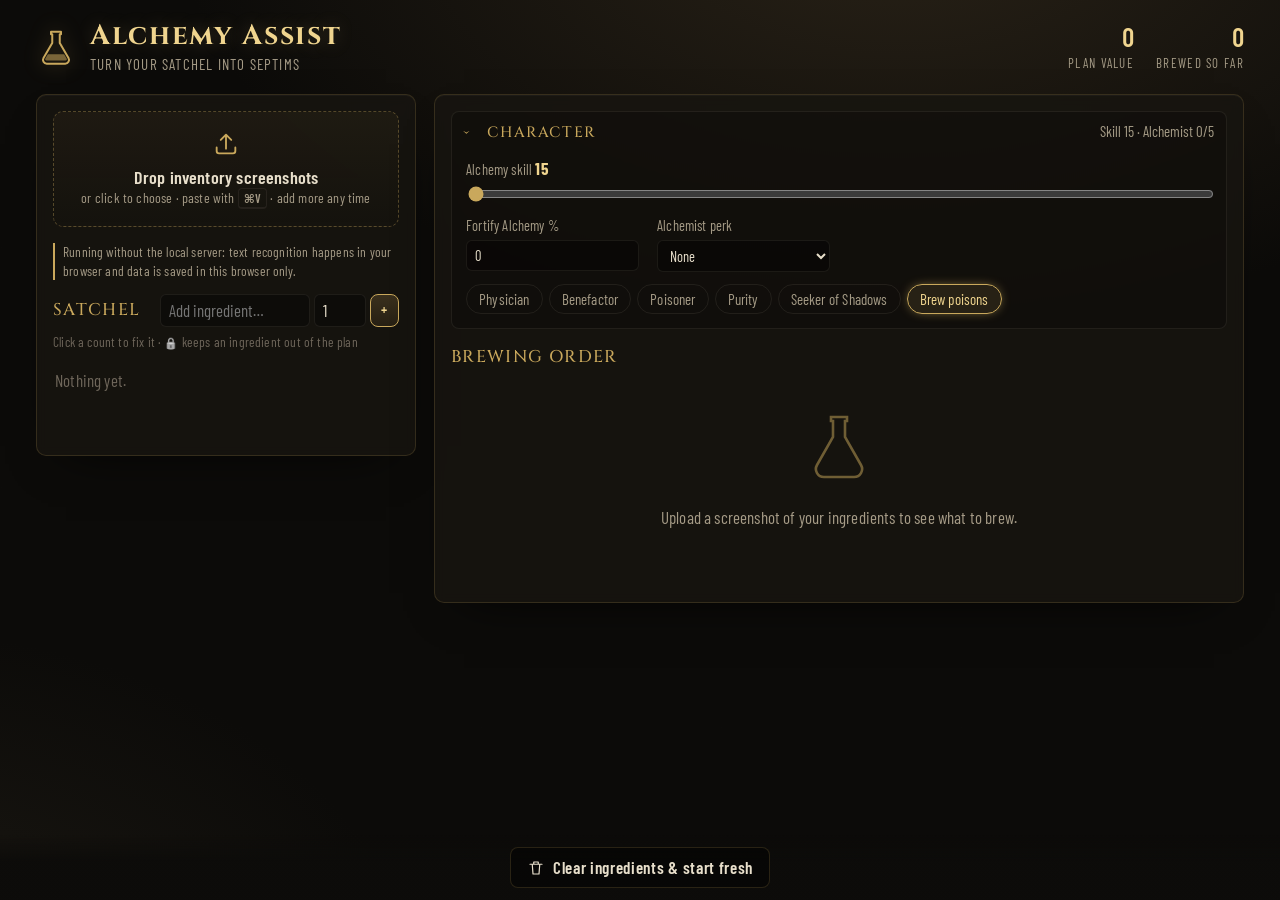
==== public/index.html @ 6e5aa216 "Skyrim Alchemy Assist: screenshot-based potion profit planner Local Python server with macOS Vision " ====
<!doctype html>
<html lang="en">
<head>
  <meta charset="utf-8" />
  <meta name="viewport" content="width=device-width, initial-scale=1" />
  <title>Alchemy Assist</title>
  <link rel="icon" href="data:image/svg+xml,%3Csvg xmlns='http://www.w3.org/2000/svg' viewBox='0 0 32 32'%3E%3Cpath d='M12 3h8v2h-1v7l7 12a3 3 0 0 1-2.6 4.5H8.6A3 3 0 0 1 6 24l7-12V5h-1z' fill='%23c9a85c'/%3E%3C/svg%3E" />
  <link rel="preconnect" href="https://fonts.googleapis.com" />
  <link rel="preconnect" href="https://fonts.gstatic.com" crossorigin />
  <link href="https://fonts.googleapis.com/css2?family=Barlow+Condensed:wght@400;500;600&family=Cinzel:wght@500;700&display=swap" rel="stylesheet" />
  <link rel="stylesheet" href="style.css" />
</head>
<body>
  <div class="bg-smoke" aria-hidden="true"></div>

  <header class="top">
    <div class="brand">
      <svg class="brand-icon" viewBox="0 0 32 32" aria-hidden="true"><path d="M12 3h8v2h-1v7l7 12a3 3 0 0 1-2.6 4.5H8.6A3 3 0 0 1 6 24l7-12V5h-1z" fill="none" stroke="currentColor" stroke-width="1.6" stroke-linejoin="round"/><path d="M9.5 21h13l2 3.4a1 1 0 0 1-.9 1.6H8.4a1 1 0 0 1-.9-1.6z" fill="currentColor" opacity=".55"/></svg>
      <div>
        <h1>Alchemy Assist</h1>
        <p class="tagline">Turn your satchel into septims</p>
      </div>
    </div>
    <div class="summary" id="summary"></div>
  </header>

  <main class="layout">
    <!-- LEFT: uploads + inventory -->
    <section class="panel side">
      <div id="dropzone" class="dropzone" tabindex="0" role="button" aria-label="Upload screenshots">
        <input type="file" id="fileInput" accept="image/*" multiple hidden />
        <svg viewBox="0 0 24 24" aria-hidden="true"><path d="M12 16V4m0 0-4.5 4.5M12 4l4.5 4.5M4 15v3a2 2 0 0 0 2 2h12a2 2 0 0 0 2-2v-3" fill="none" stroke="currentColor" stroke-width="1.6" stroke-linecap="round" stroke-linejoin="round"/></svg>
        <div class="dz-title">Drop inventory screenshots</div>
        <div class="dz-sub">or click to choose · paste with <kbd>⌘V</kbd> · add more any time</div>
      </div>
      <div id="uploads" class="uploads"></div>
      <div id="ocrNote" class="ocr-note" hidden></div>

      <div class="panel-head">
        <h2>Satchel <span class="muted" id="invCount"></span></h2>
        <form id="addForm" class="add-form" autocomplete="off">
          <input id="addName" list="allIngredients" placeholder="Add ingredient…" aria-label="Ingredient name" />
          <input id="addCount" type="number" min="1" value="1" aria-label="Count" />
          <button type="submit" class="btn small" aria-label="Add">+</button>
          <datalist id="allIngredients"></datalist>
        </form>
      </div>
      <p class="hint">Click a count to fix it · <span class="lock-glyph">🔒</span> keeps an ingredient out of the plan</p>
      <ul id="inventory" class="inventory"></ul>
    </section>

    <!-- RIGHT: settings + plan -->
    <section class="panel main">
      <details class="settings" id="settingsBox">
        <summary>
          <span>Character</span>
          <span class="settings-brief" id="settingsBrief"></span>
        </summary>
        <div class="settings-grid">
          <label class="field wide">
            <span>Alchemy skill <b id="skillOut">15</b></span>
            <input type="range" id="skill" min="15" max="100" step="1" value="15" />
          </label>
          <label class="field">
            <span>Fortify Alchemy %</span>
            <input type="number" id="fortify" min="0" max="500" step="1" value="0" />
          </label>
          <label class="field">
            <span>Alchemist perk</span>
            <select id="alchemist">
              <option value="0">None</option><option value="1">Rank 1 (+20%)</option><option value="2">Rank 2 (+40%)</option>
              <option value="3">Rank 3 (+60%)</option><option value="4">Rank 4 (+80%)</option><option value="5">Rank 5 (+100%)</option>
            </select>
          </label>
          <div class="toggles">
            <label class="tog"><input type="checkbox" id="physician" /><span>Physician</span></label>
            <label class="tog"><input type="checkbox" id="benefactor" /><span>Benefactor</span></label>
            <label class="tog"><input type="checkbox" id="poisoner" /><span>Poisoner</span></label>
            <label class="tog"><input type="checkbox" id="purity" /><span>Purity</span></label>
            <label class="tog"><input type="checkbox" id="seeker" /><span>Seeker of Shadows</span></label>
            <label class="tog"><input type="checkbox" id="allowPoisons" checked /><span>Brew poisons</span></label>
          </div>
        </div>
      </details>

      <div class="panel-head plan-head">
        <h2>Brewing order</h2>
        <span class="muted small" id="planMeta"></span>
      </div>
      <ol id="plan" class="plan"></ol>
      <div id="planEmpty" class="empty">
        <div class="empty-flask" aria-hidden="true"></div>
        <p>Upload a screenshot of your ingredients to see what to brew.</p>
      </div>

      <details class="crafted" id="craftedBox">
        <summary>Brewed <span class="muted" id="craftedCount"></span></summary>
        <ul id="crafted" class="crafted-list"></ul>
      </details>
    </section>
  </main>

  <footer class="bottom">
    <button class="btn ghost" id="clearBtn">
      <svg viewBox="0 0 24 24" aria-hidden="true"><path d="M4 7h16M9 7V4h6v3m-8 0 1 13h8l1-13" fill="none" stroke="currentColor" stroke-width="1.6" stroke-linecap="round" stroke-linejoin="round"/></svg>
      Clear ingredients &amp; start fresh
    </button>
    <button class="btn danger" id="shutdownBtn">
      <svg viewBox="0 0 24 24" aria-hidden="true"><path d="M12 3v8m6.4-4.4a8 8 0 1 1-12.8 0" fill="none" stroke="currentColor" stroke-width="1.6" stroke-linecap="round"/></svg>
      Shut down server
    </button>
  </footer>

  <dialog id="confirm" class="modal">
    <form method="dialog">
      <h3 id="confirmTitle"></h3>
      <p id="confirmText"></p>
      <div class="modal-actions">
        <button value="cancel" class="btn ghost">Cancel</button>
        <button value="ok" class="btn" id="confirmOk">Confirm</button>
      </div>
    </form>
  </dialog>

  <div id="offline" class="offline" hidden>
    <div>
      <h2>Server stopped</h2>
      <p>You can close this tab. Launch <code>Start Alchemy Assist.command</code> to start again.</p>
    </div>
  </div>

  <div id="toast" class="toast" role="status" aria-live="polite"></div>

  <script src="data.js"></script>
  <script src="alchemy.js"></script>
  <script src="app.js"></script>
</body>
</html>
---- public/style.css ----
:root {
  --bg: #0d0c0a;
  --bg-2: #15130f;
  --panel: rgba(24, 21, 17, 0.82);
  --panel-edge: rgba(201, 168, 92, 0.18);
  --line: rgba(232, 222, 200, 0.08);
  --text: #e8dfcb;
  --text-dim: #a59b86;
  --text-faint: #6e665a;
  --gold: #c9a85c;
  --gold-hi: #f0d58f;
  --potion: #6fb7d8;
  --poison: #9ccf6a;
  --danger: #d0624f;
  --ok: #8fc27a;
  --radius: 10px;
  --font-ui: "Barlow Condensed", "Futura Condensed", "Avenir Next Condensed", "Arial Narrow", system-ui, sans-serif;
  --font-head: "Cinzel", "Trajan Pro", Georgia, serif;
  color-scheme: dark;
}

* { box-sizing: border-box; }
[hidden] { display: none !important; }
html, body { margin: 0; }
body {
  min-height: 100vh;
  background: radial-gradient(1200px 700px at 70% -10%, #2a2318 0%, transparent 60%),
              radial-gradient(900px 600px at -10% 110%, #1d1a14 0%, transparent 60%), var(--bg);
  color: var(--text);
  font: 400 17px/1.35 var(--font-ui);
  letter-spacing: 0.01em;
  -webkit-font-smoothing: antialiased;
}
.bg-smoke {
  position: fixed; inset: 0; pointer-events: none; z-index: 0; opacity: .35;
  background: url("data:image/svg+xml,%3Csvg xmlns='http://www.w3.org/2000/svg' width='240' height='240'%3E%3Cfilter id='n'%3E%3CfeTurbulence type='fractalNoise' baseFrequency='.8' numOctaves='3' stitchTiles='stitch'/%3E%3CfeColorMatrix values='0 0 0 0 0 0 0 0 0 0 0 0 0 0 0 0 0 0 .06 0'/%3E%3C/filter%3E%3Crect width='100%25' height='100%25' filter='url(%23n)'/%3E%3C/svg%3E");
}
button, input, select { font: inherit; color: inherit; }
kbd { font: 600 12px/1 var(--font-ui); border: 1px solid var(--line); border-bottom-width: 2px; border-radius: 4px; padding: 2px 5px; color: var(--text-dim); }
.muted { color: var(--text-dim); font-weight: 400; }
.small { font-size: 14px; }

/* ---------- header ---------- */
.top {
  position: relative; z-index: 1;
  display: flex; align-items: center; justify-content: space-between; gap: 16px; flex-wrap: wrap;
  padding: 22px clamp(16px, 3vw, 36px) 10px;
}
.brand { display: flex; align-items: center; gap: 14px; }
.brand-icon { width: 40px; height: 40px; color: var(--gold); filter: drop-shadow(0 0 10px rgba(201,168,92,.35)); }
h1 { margin: 0; font: 700 28px/1 var(--font-head); letter-spacing: .06em; color: var(--gold-hi);
  text-shadow: 0 0 18px rgba(240, 213, 143, .25); }
.tagline { margin: 4px 0 0; color: var(--text-dim); font-size: 15px; letter-spacing: .08em; text-transform: uppercase; }
.summary { display: flex; gap: 22px; }
.stat { text-align: right; }
.stat b { display: block; font: 600 26px/1 var(--font-ui); color: var(--gold-hi); font-variant-numeric: tabular-nums; }
.stat span { font-size: 13px; color: var(--text-dim); text-transform: uppercase; letter-spacing: .1em; }

/* ---------- layout ---------- */
.layout {
  position: relative; z-index: 1;
  display: grid; grid-template-columns: minmax(300px, 380px) 1fr; gap: 18px;
  padding: 10px clamp(16px, 3vw, 36px) 110px; align-items: start;
}
@media (max-width: 860px) { .layout { grid-template-columns: 1fr; } }
.panel {
  background: var(--panel); border: 1px solid var(--panel-edge); border-radius: var(--radius);
  padding: 16px; backdrop-filter: blur(6px);
  box-shadow: 0 1px 0 rgba(255,255,255,.03) inset, 0 20px 50px -30px #000;
}
.side { position: sticky; top: 12px; max-height: calc(100vh - 24px); display: flex; flex-direction: column; }
@media (max-width: 860px) { .side { position: static; max-height: none; } .inventory { max-height: 45vh; } }
h2 { margin: 0; font: 500 17px/1.2 var(--font-head); letter-spacing: .08em; color: var(--gold); text-transform: uppercase; }
.panel-head { display: flex; align-items: center; justify-content: space-between; gap: 10px; margin: 14px 0 6px; flex-wrap: wrap; }
.hint { margin: 0 0 8px; font-size: 13.5px; color: var(--text-faint); }
.lock-glyph { filter: grayscale(1); font-size: 11px; }

/* ---------- dropzone ---------- */
.dropzone {
  position: relative; border: 1.5px dashed rgba(201,168,92,.35); border-radius: var(--radius);
  padding: 18px 14px; text-align: center; cursor: pointer; outline: none;
  transition: border-color .2s, background .2s, transform .2s;
  background: linear-gradient(180deg, rgba(201,168,92,.05), transparent);
}
.dropzone svg { width: 28px; height: 28px; color: var(--gold); }
.dropzone:hover, .dropzone:focus-visible { border-color: var(--gold); background: rgba(201,168,92,.08); }
.dropzone.drag { border-color: var(--gold-hi); background: rgba(240,213,143,.12); transform: scale(1.015); }
.dz-title { font-weight: 600; font-size: 18px; margin-top: 2px; }
.dz-sub { font-size: 14px; color: var(--text-dim); }

.uploads { display: flex; flex-direction: column; gap: 6px; margin-top: 8px; }
.upload {
  display: grid; grid-template-columns: 44px 1fr; gap: 10px; align-items: center;
  padding: 6px; border-radius: 8px; background: rgba(255,255,255,.025); border: 1px solid var(--line);
  animation: rise .35s ease both; font-size: 14.5px;
}
.upload img { width: 44px; height: 32px; object-fit: cover; border-radius: 4px; opacity: .85; }
.upload .u-name { white-space: nowrap; overflow: hidden; text-overflow: ellipsis; color: var(--text-dim); }
.upload .u-res { color: var(--text); }
.upload .u-res .new { color: var(--ok); }
.upload .u-res .upd { color: var(--gold-hi); }
.upload.err .u-res { color: var(--danger); }
.upload .spinner { display: inline-block; width: 12px; height: 12px; border: 2px solid var(--gold); border-right-color: transparent; border-radius: 50%; animation: spin .8s linear infinite; vertical-align: -1px; margin-right: 6px; }
.ocr-note { margin-top: 8px; font-size: 13.5px; color: var(--text-dim); border-left: 2px solid var(--gold); padding-left: 8px; }

/* ---------- inventory ---------- */
.add-form { display: flex; gap: 4px; }
.add-form input { background: rgba(0,0,0,.35); border: 1px solid var(--line); border-radius: 6px; padding: 4px 8px; min-width: 0; }
.add-form #addName { width: 150px; }
.add-form #addCount { width: 52px; }
.inventory { list-style: none; margin: 0; padding: 0 4px 0 0; overflow-y: auto; flex: 1; min-height: 80px; }
.inventory:empty::after { content: "Nothing yet."; color: var(--text-faint); display: block; padding: 10px 2px; }
.inv {
  position: relative; display: grid; grid-template-columns: 1fr auto auto auto; align-items: center; gap: 8px;
  padding: 5px 8px; border-radius: 6px; border-bottom: 1px solid var(--line);
  transition: background .25s, opacity .4s, color .4s;
}
.inv:hover { background: rgba(255,255,255,.035); }
.inv .nm { position: relative; justify-self: start; white-space: nowrap; overflow: hidden; text-overflow: ellipsis; max-width: 100%; }
.inv .nm::after { /* animated strike-through */
  content: ""; position: absolute; left: 0; top: 52%; height: 1.5px; width: 0; background: currentColor;
  transition: width .5s cubic-bezier(.6,.1,.2,1) .15s;
}
.inv .cnt { font-variant-numeric: tabular-nums; font-weight: 600; min-width: 36px; text-align: right; cursor: text; padding: 0 4px; border-radius: 4px; }
.inv .cnt:hover { background: rgba(255,255,255,.06); }
.inv .cnt s { color: var(--text-faint); font-weight: 400; margin-right: 4px; }
.inv .cnt input { width: 56px; background: #000; border: 1px solid var(--gold); border-radius: 4px; text-align: right; padding: 0 4px; }
.inv .tag { font-size: 12px; color: var(--text-faint); text-transform: uppercase; letter-spacing: .08em; }
.inv .acts { display: flex; gap: 2px; opacity: 0; transition: opacity .15s; }
.inv:hover .acts, .inv.reserved .acts { opacity: 1; }
.icon-btn { background: none; border: 0; padding: 2px 4px; cursor: pointer; color: var(--text-faint); border-radius: 4px; line-height: 1; font-size: 13px; }
.icon-btn:hover { color: var(--text); background: rgba(255,255,255,.08); }
.inv.reserved .lock { color: var(--gold); }
.inv.reserved .nm { color: var(--text-dim); font-style: italic; }
.inv.unused .nm { color: var(--text-dim); }
.inv.depleted { opacity: .45; }
.inv.depleted .nm, .inv.depleted .cnt { color: var(--text-faint); }
.inv.depleted .nm::after { width: 100%; }
.inv.hl { background: rgba(201,168,92,.14); }
.inv.hl .nm { color: var(--gold-hi); }
.inv.flash-new { animation: flashNew 1.6s ease; }
.inv.flash-upd { animation: flashUpd 1.6s ease; }
.inv.consume .cnt { animation: tick .6s ease; }

/* ---------- settings ---------- */
.settings { border: 1px solid var(--line); border-radius: 8px; background: rgba(0,0,0,.2); }
.settings summary { cursor: pointer; list-style: none; display: flex; justify-content: space-between; gap: 10px; padding: 10px 12px; font: 500 15px var(--font-head); letter-spacing: .08em; color: var(--gold); text-transform: uppercase; }
.settings summary::-webkit-details-marker, .crafted summary::-webkit-details-marker { display: none; }
.settings summary::before, .crafted summary::before { content: "›"; display: inline-block; margin-right: 8px; transition: transform .2s; }
.settings[open] summary::before, .crafted[open] summary::before { transform: rotate(90deg); }
.settings summary > span:first-child { flex: 1; }
.settings-brief { font: 400 15px var(--font-ui); color: var(--text-dim); text-transform: none; letter-spacing: 0; text-align: right; }
.settings-grid { display: grid; grid-template-columns: repeat(auto-fit, minmax(170px, 1fr)); gap: 12px 18px; padding: 4px 14px 14px; }
.field { display: flex; flex-direction: column; gap: 4px; font-size: 14.5px; color: var(--text-dim); }
.field.wide { grid-column: 1 / -1; }
.field b { color: var(--gold-hi); font-size: 17px; }
.field input[type=number], .field select { background: rgba(0,0,0,.4); border: 1px solid var(--line); border-radius: 6px; padding: 5px 8px; color: var(--text); }
input[type=range] { accent-color: var(--gold); width: 100%; }
.toggles { grid-column: 1 / -1; display: flex; flex-wrap: wrap; gap: 6px; }
.tog { position: relative; cursor: pointer; }
.tog input { position: absolute; opacity: 0; }
.tog span { display: inline-block; padding: 4px 12px; border-radius: 999px; border: 1px solid var(--line); color: var(--text-dim); transition: all .2s; font-size: 15px; }
.tog input:checked + span { border-color: var(--gold); color: var(--gold-hi); background: rgba(201,168,92,.12); box-shadow: 0 0 12px -4px var(--gold); }
.tog input:focus-visible + span { outline: 2px solid var(--gold); }

/* ---------- plan ---------- */
.plan-head { margin-top: 18px; }
.plan { list-style: none; margin: 0; padding: 0; display: flex; flex-direction: column; gap: 8px; }
.step {
  position: relative; display: grid; grid-template-columns: auto auto 1fr auto; gap: 14px; align-items: center;
  padding: 12px 14px; border-radius: 9px; border: 1px solid var(--line);
  background: linear-gradient(90deg, rgba(255,255,255,.035), rgba(255,255,255,.01));
  overflow: hidden; transition: border-color .2s, background .2s;
}
.step:hover { border-color: rgba(201,168,92,.35); }
.step.first { border-color: rgba(201,168,92,.45); background: linear-gradient(90deg, rgba(201,168,92,.12), rgba(201,168,92,.02)); }
.step.first::before { content: "Next"; position: absolute; top: 0; right: 0; font-size: 11px; letter-spacing: .14em; text-transform: uppercase; padding: 2px 8px; background: var(--gold); color: #1a150c; border-bottom-left-radius: 6px; font-weight: 600; }
.step.entering { animation: rise .45s cubic-bezier(.2,.8,.2,1) both; }

.check { position: relative; width: 26px; height: 26px; cursor: pointer; }
.check input { position: absolute; inset: 0; opacity: 0; cursor: pointer; margin: 0; }
.check .box { position: absolute; inset: 0; border: 1.5px solid var(--gold); border-radius: 6px; transform: rotate(45deg) scale(.82); transition: background .2s, box-shadow .2s; }
.check:hover .box { box-shadow: 0 0 12px -2px var(--gold); }
.check input:focus-visible + .box { outline: 2px solid var(--gold-hi); outline-offset: 3px; }
.check svg { position: absolute; inset: 3px; width: 20px; height: 20px; stroke: #1a150c; stroke-width: 3; fill: none; stroke-dasharray: 24; stroke-dashoffset: 24; transition: stroke-dashoffset .3s ease .05s; }
.check input:checked + .box { background: var(--gold-hi); }
.check input:checked ~ svg { stroke-dashoffset: 0; }

.flask { width: 34px; height: 40px; flex: none; }
.flask .liquid { transition: fill .3s; }
.step .times { font: 600 15px var(--font-ui); color: var(--gold-hi); background: rgba(0,0,0,.35); border: 1px solid var(--panel-edge); border-radius: 999px; padding: 1px 8px; margin-left: 6px; vertical-align: 2px; }
.step .title { font-size: 19px; font-weight: 600; }
.step.poison .title { color: var(--poison); }
.step.potion .title { color: var(--potion); }
.step .effects { font-size: 14.5px; color: var(--text-dim); margin-top: 1px; }
.step .effects .neg { color: #c58a7a; }
.step .ings { display: flex; flex-wrap: wrap; gap: 5px; margin-top: 6px; }
.chip { font-size: 14.5px; padding: 1px 9px; border-radius: 999px; background: rgba(0,0,0,.35); border: 1px solid var(--line); color: var(--text); position: relative; transition: color .3s, opacity .3s; }
.chip::after { content: ""; position: absolute; left: 6px; right: 6px; top: 52%; height: 1.5px; background: currentColor; transform: scaleX(0); transform-origin: left; transition: transform .4s ease; }
.step.brewing .chip { color: var(--text-faint); }
.step.brewing .chip::after { transform: scaleX(1); }
.step.brewing .chip:nth-child(2)::after { transition-delay: .08s; }
.step.brewing .chip:nth-child(3)::after { transition-delay: .16s; }
.val { text-align: right; font-variant-numeric: tabular-nums; }
.val b { display: block; font-size: 22px; color: var(--gold-hi); font-weight: 600; }
.val span { font-size: 13.5px; color: var(--text-dim); }
.coin { display: inline-block; width: .8em; height: .8em; border-radius: 50%; background: radial-gradient(circle at 35% 35%, #ffe9a8, #c9a85c 55%, #7d6430); margin-left: 4px; vertical-align: -1px; box-shadow: 0 0 6px rgba(240,213,143,.4); }

/* brewing animation */
.step.brewing { border-color: var(--gold-hi); }
.step.brewing::after {
  content: ""; position: absolute; inset: 0; pointer-events: none;
  background: linear-gradient(100deg, transparent 20%, rgba(240,213,143,.35) 45%, rgba(255,255,255,.55) 50%, rgba(240,213,143,.35) 55%, transparent 80%);
  transform: translateX(-100%); animation: sweep .7s ease-out forwards;
}
.step.brewing .flask { animation: bubble .7s ease; }
.step.leaving { animation: leave .55s cubic-bezier(.6,0,.4,1) forwards; }
.spark { position: fixed; width: 6px; height: 6px; border-radius: 50%; pointer-events: none; z-index: 50;
  background: radial-gradient(circle, #fff 0%, var(--gold-hi) 40%, rgba(201,168,92,0) 70%); }

.empty { text-align: center; padding: 40px 10px; color: var(--text-dim); }
.empty-flask { width: 64px; height: 76px; margin: 0 auto 10px; opacity: .5;
  background: url("data:image/svg+xml,%3Csvg xmlns='http://www.w3.org/2000/svg' viewBox='0 0 32 38'%3E%3Cpath d='M12 2h8v2h-1v8l8 14a4 4 0 0 1-3.5 6h-15A4 4 0 0 1 5 26l8-14V4h-1z' fill='none' stroke='%23c9a85c' stroke-width='1.3'/%3E%3C/svg%3E") center/contain no-repeat;
  animation: floaty 3s ease-in-out infinite; }

/* ---------- crafted log ---------- */
.crafted { margin-top: 18px; border-top: 1px solid var(--line); padding-top: 10px; }
.crafted summary { cursor: pointer; list-style: none; font: 500 15px var(--font-head); color: var(--text-dim); letter-spacing: .08em; text-transform: uppercase; }
.crafted-list { list-style: none; padding: 0; margin: 8px 0 0; display: flex; flex-direction: column; gap: 4px; }
.crafted-list li { display: grid; grid-template-columns: 1fr auto auto; gap: 10px; align-items: center; padding: 5px 8px; border-radius: 6px; background: rgba(255,255,255,.02); color: var(--text-dim); font-size: 15px; animation: rise .35s ease both; }
.crafted-list .ci { color: var(--text-faint); text-decoration: line-through; font-size: 14px; }
.crafted-list .cv { color: var(--gold); font-variant-numeric: tabular-nums; }

/* ---------- footer ---------- */
.bottom {
  position: fixed; left: 0; right: 0; bottom: 0; z-index: 5;
  display: flex; justify-content: center; gap: 12px; flex-wrap: wrap;
  padding: 12px 16px calc(12px + env(safe-area-inset-bottom));
  background: linear-gradient(0deg, rgba(13,12,10,.97) 60%, rgba(13,12,10,0));
}
.btn {
  display: inline-flex; align-items: center; gap: 8px; cursor: pointer;
  padding: 8px 16px; border-radius: 8px; border: 1px solid var(--gold);
  background: linear-gradient(180deg, #3a301d, #261f13); color: var(--gold-hi);
  font-weight: 600; letter-spacing: .04em; transition: transform .1s, box-shadow .2s, background .2s;
}
.btn svg { width: 18px; height: 18px; }
.btn:hover { box-shadow: 0 0 16px -4px var(--gold); }
.btn:active { transform: translateY(1px); }
.btn.small { padding: 2px 10px; }
.btn.ghost { background: rgba(0,0,0,.4); border-color: var(--panel-edge); color: var(--text); }
.btn.danger { background: linear-gradient(180deg, #4a2219, #2e140f); border-color: rgba(208,98,79,.6); color: #f2b3a6; }
.btn.danger:hover { box-shadow: 0 0 16px -4px var(--danger); }

.modal { border: 1px solid var(--panel-edge); border-radius: 12px; background: #1a1712; color: var(--text); padding: 20px 22px; max-width: min(420px, calc(100vw - 32px)); }
.modal::backdrop { background: rgba(0,0,0,.6); backdrop-filter: blur(3px); }
.modal h3 { margin: 0 0 6px; font: 500 19px var(--font-head); color: var(--gold-hi); letter-spacing: .05em; }
.modal p { margin: 0 0 16px; color: var(--text-dim); }
.modal-actions { display: flex; justify-content: flex-end; gap: 8px; }
.modal[open] { animation: pop .2s ease; }

.offline { position: fixed; inset: 0; z-index: 100; display: grid; place-items: center; text-align: center; background: rgba(8,7,6,.94); animation: fade .4s ease; padding: 16px; }
.offline h2 { font-size: 26px; margin-bottom: 8px; }
.offline code { color: var(--gold-hi); }
.toast { position: fixed; left: 50%; bottom: 76px; transform: translate(-50%, 20px); opacity: 0; z-index: 60; background: #221d15; border: 1px solid var(--panel-edge); padding: 8px 16px; border-radius: 8px; transition: all .3s; pointer-events: none; max-width: calc(100vw - 32px); }
.toast.show { opacity: 1; transform: translate(-50%, 0); }

/* ---------- keyframes ---------- */
@keyframes spin { to { transform: rotate(360deg); } }
@keyframes rise { from { opacity: 0; transform: translateY(8px); } }
@keyframes fade { from { opacity: 0; } }
@keyframes pop { from { opacity: 0; transform: scale(.96); } }
@keyframes sweep { to { transform: translateX(100%); } }
@keyframes bubble { 0% { transform: none; } 30% { transform: scale(1.18) rotate(-8deg); } 60% { transform: scale(.95) rotate(5deg); } 100% { transform: none; } }
@keyframes leave {
  0% { opacity: 1; transform: none; filter: none; }
  100% { opacity: 0; transform: translateX(40px) scale(.97); filter: blur(4px); }
}
@keyframes tick { 0% { transform: none; } 30% { transform: translateY(-5px); color: var(--gold-hi); } 100% { transform: none; } }
@keyframes flashNew { 0%, 40% { background: rgba(143,194,122,.22); } 100% { background: transparent; } }
@keyframes flashUpd { 0%, 40% { background: rgba(240,213,143,.22); } 100% { background: transparent; } }
@keyframes floaty { 50% { transform: translateY(-6px) rotate(-3deg); } }

@media (prefers-reduced-motion: reduce) {
  *, *::before, *::after { animation-duration: .01ms !important; transition-duration: .01ms !important; }
}
@media (max-width: 560px) {
  .step { grid-template-columns: auto 1fr auto; gap: 10px; }
  .step .flask { display: none; }
  .summary { width: 100%; justify-content: flex-start; }
  .stat { text-align: left; }
  .bottom { flex-wrap: nowrap; gap: 8px; }
  .bottom .btn { flex: 1 1 0; justify-content: center; text-align: center; font-size: 14.5px; padding: 8px 10px; line-height: 1.15; }
  .bottom .btn svg { flex: none; }
}
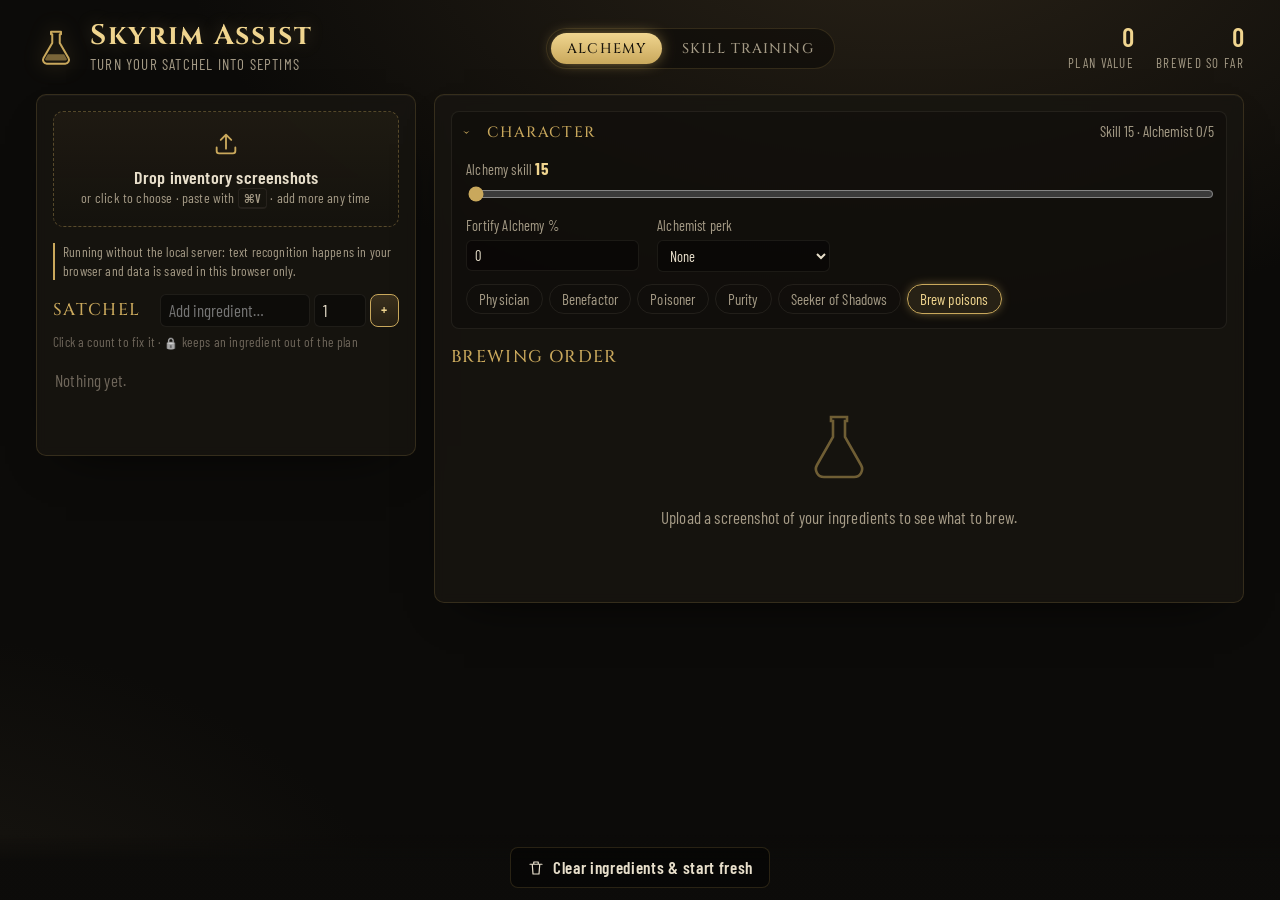
==== commit c99c25d9: "Add Skill Training guide page and shared navigation New skills.html page with meta leveling tips, an" ====
--- a/public/index.html
+++ b/public/index.html
@@ -3,7 +3,7 @@
 <head>
   <meta charset="utf-8" />
   <meta name="viewport" content="width=device-width, initial-scale=1" />
-  <title>Alchemy Assist</title>
+  <title>Alchemy · Skyrim Assist</title>
   <link rel="icon" href="data:image/svg+xml,%3Csvg xmlns='http://www.w3.org/2000/svg' viewBox='0 0 32 32'%3E%3Cpath d='M12 3h8v2h-1v7l7 12a3 3 0 0 1-2.6 4.5H8.6A3 3 0 0 1 6 24l7-12V5h-1z' fill='%23c9a85c'/%3E%3C/svg%3E" />
   <link rel="preconnect" href="https://fonts.googleapis.com" />
   <link rel="preconnect" href="https://fonts.gstatic.com" crossorigin />
@@ -17,10 +17,14 @@
     <div class="brand">
       <svg class="brand-icon" viewBox="0 0 32 32" aria-hidden="true"><path d="M12 3h8v2h-1v7l7 12a3 3 0 0 1-2.6 4.5H8.6A3 3 0 0 1 6 24l7-12V5h-1z" fill="none" stroke="currentColor" stroke-width="1.6" stroke-linejoin="round"/><path d="M9.5 21h13l2 3.4a1 1 0 0 1-.9 1.6H8.4a1 1 0 0 1-.9-1.6z" fill="currentColor" opacity=".55"/></svg>
       <div>
-        <h1>Alchemy Assist</h1>
+        <h1>Skyrim Assist</h1>
         <p class="tagline">Turn your satchel into septims</p>
       </div>
     </div>
+    <nav class="tabs" aria-label="Pages">
+      <a href="./" aria-current="page">Alchemy</a>
+      <a href="skills.html">Skill Training</a>
+    </nav>
     <div class="summary" id="summary"></div>
   </header>
 
--- a/public/style.css
+++ b/public/style.css
@@ -293,3 +293,124 @@
   .bottom .btn { flex: 1 1 0; justify-content: center; text-align: center; font-size: 14.5px; padding: 8px 10px; line-height: 1.15; }
   .bottom .btn svg { flex: none; }
 }
+
+/* =========================================================
+   Navigation (shared)
+   ========================================================= */
+.tabs { display: flex; gap: 4px; padding: 4px; border: 1px solid var(--panel-edge); border-radius: 999px; background: rgba(0,0,0,.35); }
+.tabs a {
+  position: relative; padding: 6px 16px; border-radius: 999px; color: var(--text-dim); text-decoration: none;
+  font: 500 14px var(--font-head); letter-spacing: .08em; text-transform: uppercase; transition: color .2s, background .2s;
+}
+.tabs a:hover { color: var(--text); background: rgba(255,255,255,.05); }
+.tabs a[aria-current="page"] { color: #1a150c; background: linear-gradient(180deg, var(--gold-hi), var(--gold)); box-shadow: 0 0 16px -4px var(--gold); }
+.tabs a:focus-visible { outline: 2px solid var(--gold-hi); outline-offset: 2px; }
+@media (max-width: 860px) { .tabs { order: 3; width: 100%; justify-content: center; } .tabs a { flex: 1; text-align: center; padding: 6px 8px; } }
+
+/* =========================================================
+   Skill Training page
+   ========================================================= */
+.skills-page { position: relative; z-index: 1; padding: 10px clamp(16px, 3vw, 36px) 60px; max-width: 1180px; margin: 0 auto; }
+.section-title { display: flex; align-items: baseline; justify-content: space-between; gap: 12px; flex-wrap: wrap; margin: 18px 0 10px; }
+.section-title p { margin: 0; color: var(--text-dim); font-size: 15px; }
+
+/* meta tips */
+.meta-grid { display: grid; grid-template-columns: repeat(auto-fill, minmax(260px, 1fr)); gap: 12px; }
+.tip {
+  position: relative; padding: 14px 16px 14px; border-radius: var(--radius); border: 1px solid var(--panel-edge);
+  background: var(--panel); overflow: hidden; animation: rise .45s ease both;
+}
+.tip::before { content: ""; position: absolute; inset: 0 auto 0 0; width: 3px; background: linear-gradient(var(--gold-hi), transparent); opacity: .7; }
+.tip h3 { margin: 0 0 4px; font: 500 15px var(--font-head); letter-spacing: .06em; color: var(--gold-hi); text-transform: uppercase; display: flex; justify-content: space-between; gap: 8px; align-items: baseline; }
+.tip h3 .big { font: 600 22px var(--font-ui); color: var(--gold-hi); letter-spacing: 0; text-transform: none; white-space: nowrap; }
+.tip p { margin: 0; color: var(--text-dim); font-size: 15.5px; }
+.tip p + p { margin-top: 6px; }
+.tip b { color: var(--text); font-weight: 600; }
+.tip ul { margin: 6px 0 0; padding-left: 18px; color: var(--text-dim); font-size: 15px; }
+
+/* xp multiplier widget */
+.xpcalc { grid-column: 1 / -1; display: grid; grid-template-columns: 1fr auto; gap: 14px 22px; align-items: center; }
+.xpcalc .opts { display: flex; flex-direction: column; gap: 8px; }
+.xpcalc .row { display: flex; flex-wrap: wrap; gap: 6px; align-items: center; }
+.xpcalc .row > span { width: 92px; color: var(--text-dim); font-size: 14px; text-transform: uppercase; letter-spacing: .08em; }
+.xpcalc .mult { text-align: center; min-width: 150px; }
+.xpcalc .mult b { display: block; font: 600 48px/1 var(--font-ui); color: var(--gold-hi); text-shadow: 0 0 22px rgba(240,213,143,.35); font-variant-numeric: tabular-nums; }
+.xpcalc .mult span { color: var(--text-dim); font-size: 13px; text-transform: uppercase; letter-spacing: .1em; }
+.xpcalc .mult b.bump { animation: tick .45s ease; }
+@media (max-width: 640px) { .xpcalc { grid-template-columns: 1fr; } .xpcalc .row > span { width: 100%; } }
+
+/* toolbar */
+.toolbar { position: sticky; top: 0; z-index: 4; display: flex; flex-wrap: wrap; gap: 8px 14px; align-items: center; padding: 10px 0; margin-bottom: 6px;
+  background: linear-gradient(180deg, rgba(13,12,10,.96) 70%, rgba(13,12,10,0)); }
+.toolbar .search { flex: 1 1 200px; min-width: 0; background: rgba(0,0,0,.4); border: 1px solid var(--line); border-radius: 999px; padding: 6px 14px; }
+.toolbar .search:focus { outline: none; border-color: var(--gold); }
+.chips { display: flex; flex-wrap: wrap; gap: 6px; }
+.chip-btn { cursor: pointer; padding: 4px 12px; border-radius: 999px; border: 1px solid var(--line); background: transparent; color: var(--text-dim); font-size: 15px; transition: all .2s; }
+.chip-btn:hover { color: var(--text); border-color: rgba(201,168,92,.35); }
+.chip-btn[aria-pressed="true"] { color: var(--gold-hi); border-color: var(--gold); background: rgba(201,168,92,.12); }
+.chip-btn.t-legit[aria-pressed="true"] { color: var(--ok); border-color: var(--ok); background: rgba(143,194,122,.1); }
+.chip-btn.t-optimised[aria-pressed="true"] { color: var(--gold-hi); border-color: var(--gold); background: rgba(201,168,92,.12); }
+.chip-btn.t-exploit[aria-pressed="true"] { color: #e48d7c; border-color: var(--danger); background: rgba(208,98,79,.12); }
+.link-btn { background: none; border: 0; color: var(--text-dim); cursor: pointer; text-decoration: underline; text-underline-offset: 3px; font-size: 14.5px; padding: 4px; }
+.link-btn:hover { color: var(--gold-hi); }
+
+/* skill rows */
+.skills { list-style: none; margin: 0; padding: 0; display: flex; flex-direction: column; gap: 8px; }
+.skill { border: 1px solid var(--line); border-radius: var(--radius); background: var(--panel); transition: border-color .25s, box-shadow .25s; animation: rise .4s ease both; }
+.skill:hover { border-color: rgba(201,168,92,.3); }
+.skill.open { border-color: rgba(201,168,92,.5); box-shadow: 0 0 0 1px rgba(201,168,92,.08), 0 18px 40px -28px rgba(240,213,143,.4); }
+.skill-head {
+  width: 100%; display: grid; grid-template-columns: auto 1fr auto auto; gap: 14px; align-items: center;
+  padding: 12px 16px; background: none; border: 0; cursor: pointer; text-align: left; color: inherit;
+}
+.skill-head:focus-visible { outline: 2px solid var(--gold); outline-offset: -2px; border-radius: var(--radius); }
+.sk-icon { width: 38px; height: 38px; display: grid; place-items: center; border-radius: 50%; border: 1px solid var(--panel-edge); background: radial-gradient(circle at 50% 35%, rgba(201,168,92,.18), rgba(0,0,0,.3)); color: var(--gold); transition: transform .4s cubic-bezier(.2,.8,.2,1), box-shadow .3s; }
+.sk-icon svg { width: 20px; height: 20px; }
+.skill.open .sk-icon { transform: rotate(-12deg) scale(1.08); box-shadow: 0 0 18px -4px var(--gold); }
+.sk-name { font-size: 21px; font-weight: 600; letter-spacing: .02em; }
+.sk-sub { display: block; font-size: 14px; color: var(--text-dim); font-weight: 400; }
+.sk-counts { display: flex; gap: 5px; }
+.sk-counts span { min-width: 24px; text-align: center; font-size: 13px; font-weight: 600; padding: 1px 7px; border-radius: 999px; border: 1px solid; }
+.sk-counts .c-legit { color: var(--ok); border-color: rgba(143,194,122,.4); }
+.sk-counts .c-optimised { color: var(--gold-hi); border-color: rgba(201,168,92,.45); }
+.sk-counts .c-exploit { color: #e48d7c; border-color: rgba(208,98,79,.45); }
+.chev { width: 22px; height: 22px; color: var(--text-dim); transition: transform .35s cubic-bezier(.2,.8,.2,1); }
+.skill.open .chev { transform: rotate(180deg); color: var(--gold-hi); }
+@media (max-width: 560px) { .skill-head { grid-template-columns: auto 1fr auto; } .sk-counts { display: none; } }
+
+.skill-body { display: grid; grid-template-rows: 0fr; transition: grid-template-rows .45s cubic-bezier(.2,.8,.2,1); }
+.skill.open .skill-body { grid-template-rows: 1fr; }
+.skill-body > .inner { overflow: hidden; min-height: 0; }
+.skill-body .pad { padding: 0 16px 16px; }
+
+.methods { list-style: none; margin: 0; padding: 0; display: flex; flex-direction: column; gap: 8px; }
+.method {
+  position: relative; padding: 11px 14px 12px 16px; border-radius: 8px; background: rgba(0,0,0,.28); border: 1px solid var(--line);
+  opacity: 0; transform: translateY(6px); transition: opacity .35s ease, transform .35s ease;
+}
+.skill.open .method { opacity: 1; transform: none; }
+.method::before { content: ""; position: absolute; left: 0; top: 10px; bottom: 10px; width: 3px; border-radius: 3px; }
+.method.legit::before { background: var(--ok); }
+.method.optimised::before { background: var(--gold); }
+.method.exploit::before { background: var(--danger); box-shadow: 0 0 10px var(--danger); }
+.m-head { display: flex; flex-wrap: wrap; align-items: center; gap: 6px 10px; margin-bottom: 3px; }
+.m-title { font-size: 18px; font-weight: 600; }
+.badge { font-size: 11.5px; letter-spacing: .12em; text-transform: uppercase; font-weight: 600; padding: 1px 8px; border-radius: 4px; border: 1px solid; }
+.badge.legit { color: var(--ok); border-color: rgba(143,194,122,.45); }
+.badge.optimised { color: var(--gold-hi); border-color: rgba(201,168,92,.5); }
+.badge.exploit { color: #e48d7c; border-color: rgba(208,98,79,.55); }
+.badge.patched { color: var(--text-dim); border-color: var(--line); letter-spacing: .06em; }
+.method p { margin: 0; color: var(--text-dim); font-size: 15.5px; }
+.method p b, .method li b { color: var(--text); font-weight: 600; }
+.method ol, .method ul { margin: 6px 0 0; padding-left: 20px; color: var(--text-dim); font-size: 15px; }
+.method li { margin: 2px 0; }
+.method a, .tip a { color: var(--gold-hi); }
+.method .warn { margin-top: 6px; font-size: 14px; color: #d9a497; }
+.skill-foot { display: flex; flex-wrap: wrap; justify-content: space-between; gap: 6px 16px; margin-top: 12px; font-size: 14px; color: var(--text-dim); }
+.skill-foot b { color: var(--text); font-weight: 500; }
+.skill-foot .lv { color: var(--text-faint); }
+.no-results { text-align: center; padding: 30px; color: var(--text-dim); }
+.page-foot { margin-top: 26px; color: var(--text-faint); font-size: 14px; text-align: center; }
+.page-foot a { color: var(--text-dim); }
+.method p + p { margin-top: 6px; }
+.skill { scroll-margin-top: 72px; }
